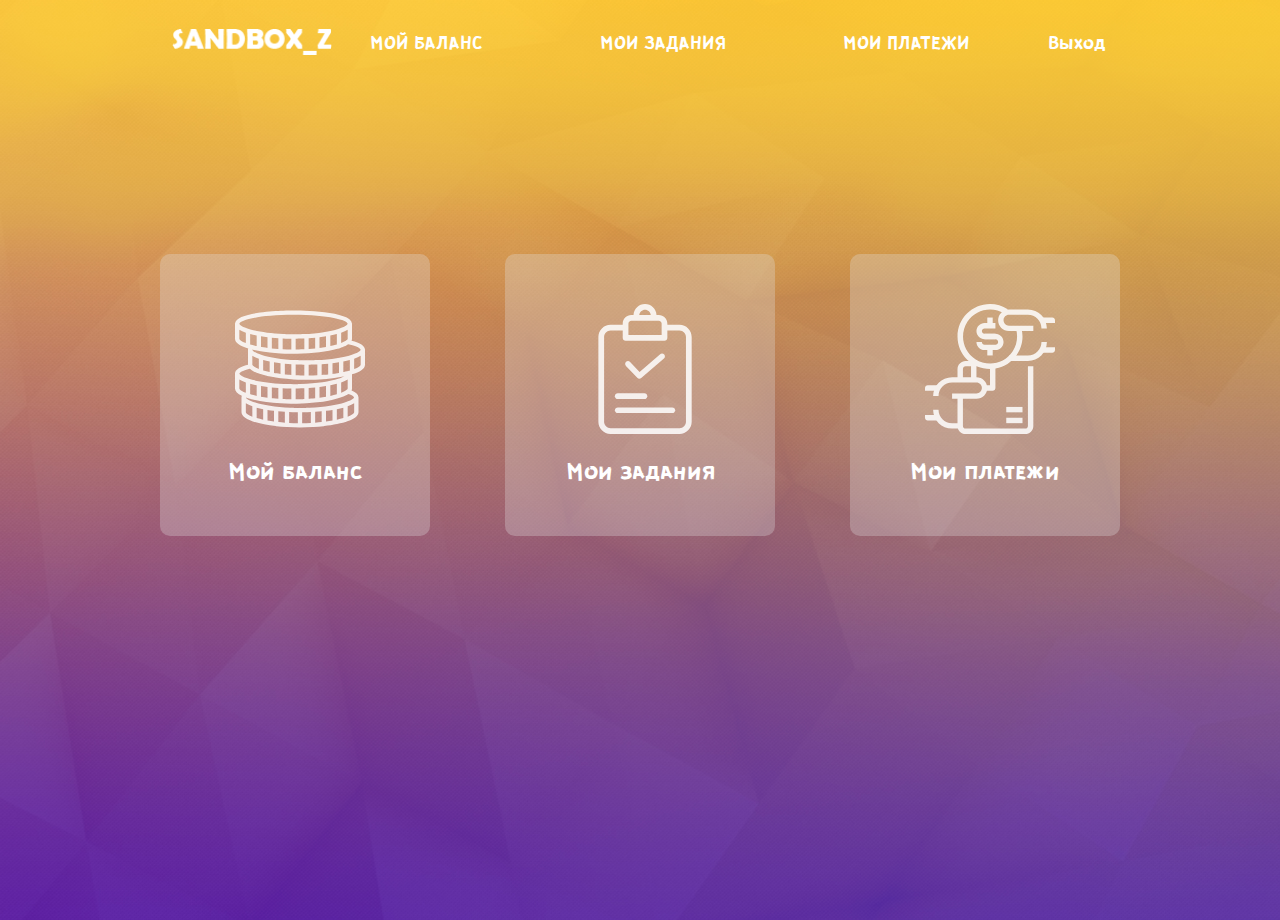
==== index.html @ 5f956e16 "added files" ====
<html lang="en">
<head>
	<meta charset="UTF-8">
	<meta name='viewport' content="width=device-width, initial-scale=1"> 
	<title>Sandbox-Z - Главная</title>
	<link href="https://fonts.googleapis.com/css?family=Roboto:400,500" rel="stylesheet">
	<link href="css/style.css" rel="stylesheet">
</head>
<body>


<section class="main-navigation">
	<div class="container">
		<img class="logo" src="img/logo.png">
			<ul class="site-navigation">
				<a href="account.html" class="site-navigation__link">
					<li class="balance-navigation__item">Мой баланс</li>
				</a>
				<a href="tasks.html" class="site-navigation__link">
					<li class="task-navigation__item">Мои задания</li>
				</a>
				<a href="payments.html" class="site-navigation__link">
					<li class="transactions-navigation__item">Мои платежи</li>
				</a>
			</ul>
			<ul class="user-navigation">
				<a href="#" class="user-navigation__link">                        
					<li class="logout-navigation__item">Выход</li>
				</a>
			</ul>
	</div>
</section>

<section class="main-menu">
	<h2 class="visually-hidden">Главное меню</h2>
	<ul class="main-menu__list">
		<div class="container">
			<a href="account.html" class="main-menu__link">
				<li class="main-menu__items main-menu__balance">Мой баланс</li>
			</a>
			<a href="tasks.html.html" class="main-menu__link">
				<li class="main-menu__items main-menu__tasks">Мои задания</li>
			</a>
			<a href="payments.html" class="main-menu__link">
				<li class="main-menu__items main-menu__transaction">Мои платежи</li>
			</a>
		</div>
	</ul>
</section>
	
</body>
</html>
---- css/style.css ----
body {
  margin: 0;
  padding: 0;

  font-family: 'Roboto', Arial, sans-serif;
  font-size: 14px;
  line-height: auto;
  font-weight: 500;
  color: #280a37;
  text-transform: none;

  background: linear-gradient(to bottom, #fbd725, #4d1fad);
  background-repeat: no-repeat;
  background-size: cover;
}

@font-face {
    font-family: 'Guerilla';
    src: url('../fonts/Guerrillanormal.woff2') format('woff2'), url('../fonts/Guerrillanormal.woff') format('woff'), url('../fonts/Guerrillanormal.ttf') format('truetype');
    font-weight: 400;
    font-style: normal;
}


.visually-hidden {
  position: absolute !important;
  clip: rect(1px 1px 1px 1px); /* IE6, IE7 */
  clip: rect(1px, 1px, 1px, 1px);
  padding:0 !important;
  border:0 !important;
  height: 1px !important; 
  width: 1px !important; 
  overflow: hidden;
}

a {
  text-decoration: none;
}

ul {
  list-style: none
}

.container {
	max-width: 420px;
  	margin: 0 auto;
  	padding: 0 30px;
}

.logo {
	display: block;
	position: absolute;
	top:10px;
	margin-left: 30%;
	width:110px;
	}

.main-navigation .container{
	display: flex;
	flex-direction: row;
	justify-content: space-between;
	align-items: center;

	margin-bottom: 10px; 
	margin-top: 30px;
}

.site-navigation {
	display: flex;
	flex-direction: row;
	justify-content: space-between;
	align-items: center;
	padding: 0;
	min-width: 220px;
}

.site-navigation__link {
	font-size: 9px;
	text-transform: uppercase;
	color: #fff;

	padding: 0 auto;
}

.site-navigation__icon {
	
	margin-bottom: 20px;
}



.site-navigation__link:hover,
.site-navigation__link:active,
.user-navigation__link:hover,
.user-navigation__link:active {
	text-transform: uppercase;
	color: #6a1893;
}

.balance-navigation__item::before{
	position: relative;
    content: '';

    display: block;
    background-image: url(../img/coins-icon.svg);
    background-size: contain;
    background-repeat: no-repeat;
    display: block;
  	height: 40px;
   	width: 40px;
    top: 0;
    right: -5px;

    margin-bottom: 13px;
}

.task-navigation__item::before{
	position: relative;
    content: '';

    display: block;
    background-image: url(../img/tasks-icon.svg);
    background-size: contain;
    background-repeat: no-repeat;
    display: block;
  	height: 40px;
   	width: 40px;
    top: 0;
    right: -12px;

    margin-bottom: 13px;
	
}

.transactions-navigation__item::before{
	position: relative;
    content: '';

    display: block;
    background-image: url(../img/transactions-icon.svg);
    background-size: contain;
    background-repeat: no-repeat;
    display: block;
  	height: 40px;
   	width: 40px;
    top: 0;
    right: -12px;

    margin-bottom: 13px;
	
}

.user-navigation {
	display: flex;
	align-items: center;
	margin:0;
	width: 25px;
}

.user-navigation__link {
	font-size: 8px;
	color: #fff;
}

.logout-navigation__item {
	font-size: 0px;
}

.logout-navigation__item:before{
	position: relative;
    content: '';

    display: block;
    background-image: url(../img/logout-icon.svg);
    background-repeat: no-repeat;
    background-size: contain;
    display: block;
  	height: 20px;
   	width: 20px;
    top: 0;
    right: -5px;

    margin-bottom: 13px;
	
}

.task-1 .container {
	background-color: rgba(225, 225, 225, 0.6);

	padding: 40px 0px;

	margin-bottom: 40px;
}

.task-1__description {
	margin-bottom: 35px;

	text-align: center;
	font-weight: 500;

	padding: 0px 40px;
} 

.coin {
	display: block;
	margin: 0 auto;
	width: 44.41%;
	height: 44.51%; 
}

.button {
	font: inherit;

	color: #280a37;
	text-transform: uppercase;
	text-align: center;
	font-weight: 500;
	font-family: 'Guerilla';

	background-color: rgba(255, 227, 39, 0.85);
	border-radius: 35px;

	display: block;
	
	margin: 0 auto;
	padding: 10px 30px;
	margin-bottom: 40px;

	width: 200px;
}

.button:hover,
.button:active {
	color:#731178;
	background-color: rgba(255, 227, 39, 1);
}

.site-navigation__icon,
.user-navigation__icon {
	max-width: 50px;
	max-height: 50px;
}

.payments {
	display: flex;
	flex-direction: column;
}

.payments__title {
	font-family: 'Guerilla', Arial, sans-serif;
	font-size: 18px;
	color: #642887;
	font-weight: 500;

	margin: 0 auto;

	margin-bottom: 20px;
}

.payments__list {
	display: flex;
	flex-direction: column;
	justify-content: center;
	font-family: 'Roboto', Arial, sans-serif;
	font-size: 16px;
	color:#401c65;

	padding: 0;
}

.payments__item {
	background-color: rgba(253, 252, 254, 0.8);
	border-radius: 15px;

	padding: 20px 25px;
	margin: 0;
	margin-bottom: 20px;

	width: 220px;

	max-height: 20px;
}

.payments__item-phone:after {
	position: relative;
    content: '';

    display: block;
    background-image: url(../img/phone-icon.svg);
    background-size: contain;
    background-repeat: no-repeat;
    display: block;
  	height: 25px;
   	width: 25px;
    bottom: 23px;
    left: 195px;

    margin-bottom: 13px;

    padding: 0;
}

.payments__item-food:after {
	position: relative;
    content: '';

    display: block;
    background-image: url(../img/food-icon.svg);
    background-size: contain;
    background-repeat: no-repeat;
    display: block;
  	height: 25px;
   	width: 25px;
    bottom: 23px;
    left: 195px;

    margin-bottom: 13px;

    padding: 0;
}

.payments__item-internet:after {
	position: relative;
    content: '';

    display: block;
    background-image: url(../img/internet-icon.svg);
    background-size: contain;
    background-repeat: no-repeat;
    display: block;
  	height: 25px;
   	width: 25px;
    bottom: 23px;
    left: 195px;

    margin-bottom: 13px;

    padding: 0;
}

.payments__item-house:after {
	position: relative;
    content: '';

    display: block;
    background-image: url(../img/house-icon.svg);
    background-size: contain;
    background-repeat: no-repeat;
    display: block;
  	height: 25px;
   	width: 25px;
    bottom: 23px;
    left: 195px;

    margin-bottom: 13px;

    padding: 0;
}

.payments__item-games:after {
	position: relative;
    content: '';

    display: block;
    background-image: url(../img/games-icon.svg);
    background-size: contain;
    background-repeat: no-repeat;
    display: block;
  	height: 25px;
   	width: 25px;
    bottom: 23px;
    left: 195px;

    margin-bottom: 13px;

    padding: 0;
}

.payments__item-payment:after {
	position: relative;
    content: '';

    display: block;
    background-image: url(../img/payment-icon.svg);
    background-size: contain;
    background-repeat: no-repeat;
    display: block;
  	height: 25px;
   	width: 25px;
    bottom: 23px;
    left: 195px;

    margin-bottom: 13px;

    padding: 0;
}

.tasks .container {
	display: flex;
	justify-content: center;
	align-items: center;
}

.tasks__title {
		display: none;
	}

.tasks-list {
	display: flex;
	flex-direction: column;
	justify-content: center;

	padding: 0;
}

.tasks__links {
	font-size: 16px;
	font-family: 'Guerilla', Arial, sans-serif;
	color:#411d6d;

	padding: 20px 86px;
	margin-bottom: 20px;

	background-color: rgba(225, 225, 225, 1);
	border-radius: 15px;
	max-height: 20px;
}

.tasks__links:after {
	position: relative;
    content: '';

    display: block;
    background-image: url(../img/arrow.png);
    background-size: contain;
    background-repeat: no-repeat;
    display: block;
  	height: 20px;
   	width: 20px;
    bottom: 20px;
    left: 120px;

    margin-bottom: 13px;

    padding: 0;
}

.tasks__links:first-child:after {
	position: relative;
    content: '';

    display: block;
    background-image: url(../img/done-icon.svg);
    background-size: contain;
    background-repeat: no-repeat;
    display: block;
  	height: 20px;
   	width: 20px;
    bottom: 20px;
    left: 120px;

    margin-bottom: 13px;
    padding: 0;
}

.tasks__links:hover,
.tasks__links:active {
	color: #fff;
	background-color: rgba(112, 39, 169, 0.6);
}

.account .container {
	display: flex;
	flex-direction: column;
	justify-content: center;
	align-items: center;

	font-family: 'Guerilla', Arial, sans-serif;
	color: #541668;
}

.account__title {
	font-size: 21px;
	color:#70128e;

	margin-bottom: 25px;
}

.account__list {
	padding: 0;
}

.account__state{
	background-color: rgba(245, 234, 255, 0.6);
	padding:30px 35px;
	border-radius: 10px;

	font-family: 'Guerilla', Arial, sans-serif;
	text-align: center;

	margin-bottom: 35px;
}

.state__amount {
	font-size: 76px;
}

.state__item {
	font-size: 16px;
}

.other-state__title {
	font-size: 14px;
	color: #613c6d;
	font-weight: 400;
	text-align: center;
	margin-bottom: 15px;
}

.other-state__item {
	background-color: rgba(245, 234, 255, 0.6);
	width: 130px;
	height: 100px;
	margin: 0 auto;
	border-radius: 10px;
}

.other-state__item::before {
	position: relative;
    content: '';

    display: block;
    background-image: url(../img/locked-icon.svg);
    background-size: contain;
    background-repeat: no-repeat;
    display: block;
  	height: 63px;
   	width: 50px;
    top:20px;
    left:40px;
    padding: 0;
}

.mobile {
	font-family: 'Guerilla', Arial, sans-serif;
	font-weight: 400;
}

.mobile__title {
	font-size: 20px;
	color: #5f268b;

	text-align: center;
	margin:35px 0;
}
 
.mobile__list .container {
	display: flex;
	flex-direction: row;
	justify-content: space-between;
	flex-wrap: wrap;
}

.mobile__list {
	padding: 0;
	margin: 0;

	width: 320px;
	margin: 0 auto;
}

.mobile__item {
	font-size: 20px;
	color: #fff;
	text-align: center;

	margin-bottom: 28px;

	width: 112px;

	box-sizing: border-box;
}

.mobile__item--velcom::after {
	position: relative;
    content: '';

    display: block;
    background-image: url(../img/velcom.png);
    background-size: contain;
    background-repeat: no-repeat;
    opacity: 0.75;
    display: block;
  	height: 110px;
   	width: 110px;
    top: 12px;
    padding: 0;
}

.mobile__item--mts::after {
	position: relative;
    content: '';

    display: block;
    background-image: url(../img/mts.png);
    background-size: contain;
    background-repeat: no-repeat;
    opacity: 0.75;
    display: block;
  	height: 110px;
   	width: 110px;
    top: 12px;
    padding: 0;
}

.mobile__item--life::after {
	position: relative;
    content: '';

    display: block;
    background-image: url(../img/life.png);
    background-size: contain;
    background-repeat: no-repeat;
    opacity: 0.75;
    display: block;
  	height: 110px;
   	width: 110px;
    top: 12px;
    padding: 0;
}

.mobile__item--beltelecom::after {
	position: relative;
    content: '';

    display: block;
    background-image: url(../img/beltelecom.png);
    background-size: contain;
    background-repeat: no-repeat;
    opacity: 0.75;
    display: block;
  	height: 110px;
   	width: 110px;
    top: 12px;
    padding: 0;
}

.mobile-data__form{
	display: flex;
	flex-direction: column;
	justify-content: center;
	align-items: center;
}

.mobile-data__money-amount {
	display: flex;
	flex-direction: row;
	align-items: center;
	justify-content: center;
}

.mobile-data__main-title {
	text-align: center;
	font-size: 16px;
	color: #401c65;
	font-family: 'Guerilla', Arial, sans-serif;
	margin: 25px auto;
}

.mobile-data__form-cell {
	display: flex;
	flex-direction: column;
	align-items: center;
}

.money-amount__cell {
	display: flex;
	flex-direction: row;
}

.mobile-data__title {
	font-size: 12px;
	color: #fff;
	font-family: 'Guerilla', Arial, sans-serif;

	margin-bottom: 10px;
}

.mobile-data__field {
	font-size: 12px;
	color: #3b1d64;
	text-align: center;

	padding: 13px 20px;	
	width: 160px;

	border-radius: 10px;
	border: none;

	background-color: rgba(225, 225, 225, 0.85);
}

.mobile-data__field:hover,
.mobile-data__field:active {
	background-color: rgba(225, 225, 225, 1);
	outline: solid #e6ca49;
}

.mobile-data__field-phone {
	width: 210px;
}

.money-amount__field {
	width: 50px;
}

.money-amount__title {
	margin:10px 10px;
}

.mobile-data__button {
	width: 210px;
	border:none;

	font-size: 13px;

	margin-bottom: 30px;
	margin-top: 30px;
}

.main-menu .container {
	display: flex;
	flex-direction: column;
	align-items: center;
}

.main-menu__list {
	padding: 0;
	margin: 35px auto;
}

.main-menu__items {
	background-color: rgba(225, 225, 225, 0.3);
	border-radius: 10px;
	padding: 20px;

	width: 120px;

	font-size: 18px;
	font-family: 'Guerilla', Arial, sans-serif;
	color: #fff;
	text-align: center;

	margin-bottom: 35px;
}

.main-menu__items:hover,
.main-menu__items:active {
	background-color: rgba(225, 225, 225, 0.6);
}

.main-menu__balance::before {
	position: relative;
    content: '';

    display: block;
    background-image: url(../img/coins-icon.svg);
    background-size: contain;
    background-repeat: no-repeat;
    opacity: 0.85;
    display: block;
  	height: 72px;
   	width: 86px;
    left: 25px;
    padding: 0;
    margin-bottom: 10px;
}

.main-menu__tasks::before {
	position: relative;
    content: '';

    display: block;
    background-image: url(../img/tasks-icon.svg);
    background-size: contain;
    background-repeat: no-repeat;
    opacity: 0.85;
    display: block;
  	height: 72px;
   	width: 86px;
    left: 25px;
    padding: 0;
    margin-bottom: 10px;
}

.main-menu__transaction::before {
	position: relative;
    content: '';

    display: block;
    background-image: url(../img/transactions-icon.svg);
    background-size: contain;
    background-repeat: no-repeat;
    opacity: 0.85;
    display: block;
  	height: 72px;
   	width: 86px;
    left: 25px;
    padding: 0;
    margin-bottom: 10px;
}

@media all and (min-width:420px) {
	body {
		font-size: 18px;
	}

	.container {
		max-width: 768px;
		padding: 0 20px;
	}

	.main-navigation .container {
		display: flex;
		justify-content: space-around;
		margin-bottom: 20px;
		margin-top: 40px;
	}

	.logo {
		display: block;
		position: absolute;
		top:15px;
		margin:0 auto;
		width: 150px;
	}

	.site-navigation {
		width: 470px;
	}

	.site-navigation__link {
		font-size: 12px;
	}

	.balance-navigation__item::before,
	.task-navigation__item::before,
	.transactions-navigation__item::before {
		height: 60px;
	   	width: 60px;
	    top: 0;
	    right: -15px;

	    margin-bottom: 20px;
	}

	.user-navigation {
		width:35px;
	}

	.logout-navigation__item:before {
		height: 30px;
	   	width: 30px;
	}

	.task-1__description {
		max-width: 350px;
		margin: 0 auto;
		margin-bottom: 30px;
	}

	.task-1 .container {
		padding: 40px;
		margin-bottom: 40px;
	}

	.button {
		margin: 0 auto;
		padding: 18px 40px;
		margin-bottom: 40px;

		width: 250px;
	}

	.payments {
		display: flex;
		flex-direction: column;
	}

	.payments__title {
		font-size: 25px;
	}

	.payments__list {
		font-size: 18px;
	}

	.payments__item {
		padding: 20px 25px;
		margin: 0;
		margin-bottom: 25px;

		width: 260px;
	}

	.payments__item-phone:after {
	    left: 230px;
	}

	.payments__item-food:after {
	    left: 230px;
	}

	.payments__item-internet:after {
	    left: 230px;
	}

	.payments__item-house:after {
	    left: 230px;
	}

	.payments__item-games:after {
	    left: 230px;
	}

	.payments__item-payment:after {
	    bottom: 23px;
	    left: 230px;
	}

	.tasks__title {
		display: none;
	}

	.tasks__links {
		font-size: 18px;
		
		padding: 20px 130px;
		margin-bottom:  30px;
	}

	.tasks__links:after {
	  	height: 25px;
	   	width: 25px;
	    bottom: 25px;
	    left: 160px;
	}

	.tasks__links:first-child:after {
		height: 25px;
	   	width: 25px;
	    bottom: 25px;
	    left: 160px;
	}

	.account__title {
		font-size: 38px;

		margin-bottom: 25px;
		margin-top: 0;
	}

	.account__state{
		padding:50px 50px;
		margin-bottom: 45px;
	}

	.state__amount {
		font-size: 136px;
	}

	.state__item {
		font-size: 29px;
	}

	.other-state__title {
		font-size: 18px;
	}

	.account__other-state {
		display: flex;
		flex-direction: row;
		justify-content: space-between;
		font-size: 15px;
	}

	.other-state__item {
		width: 160px;
		height: 105px;
	}

	.other-state__item::before {
	  	height: 63px;
	   	width: 50px;
	    top:25px;
	    left:55px;
	}


	.mobile__title {
		font-size: 27px;
		margin:50px 0;
	}

	.mobile__list {
		width: 420px;
	}

	.mobile__item {
		margin-bottom: 40px;
		width: 160px;
	}

	.mobile__item--velcom::after {
	  	height: 150px;
	   	width: 150px;
	}

	.mobile__item--mts::after {
	  	height: 150px;
	   	width: 150px;
	    top: 15px;
	}

	.mobile__item--life::after {
	  	height: 150px;
	   	width: 150px;
	    top: 15px;
	}

	.mobile__item--beltelecom::after {
	    height: 150px;
	   	width: 150px;
	    top: 15px;
	}

	.mobile-data__main-title {
		font-size: 20px;
	
		margin: 35px auto;
	}

	.mobile-data__title {
		font-size: 18px;
		margin-bottom: 15px;
	}

	.mobile-data__field {
		font-size: 18px;
		
		padding: 15px 25px;	
		width: 230px;
	}

	.mobile-data__field-phone {
		width: 300px;
	}

	.money-amount__field {
		width: 60px;
	}

	.money-amount__title {
		margin:20px 20px;
	}

	.mobile-data__button {
		width: 300px;
	
		font-size: 18px;

		margin-bottom: 40px;
		margin-top: 40px;
	}


	.main-menu__list {
		padding: 0;
		margin: 50px auto;
	}

	.main-menu__items {
		padding: 30px;
		width: 170px;
		font-size: 24px;
		margin-bottom: 50px;
	}

	.main-menu__balance::before {
	    display: block;
	  	height: 120px;
	   	width: 110px;
	    left: 35px;	
	    margin-bottom: 15px;
	}

	.main-menu__tasks::before {
		display: block;
	  	height: 120px;
	   	width: 110px;
	    left: 35px;	
	    margin-bottom: 15px;
	}

	.main-menu__transaction::before {
		display: block;
	  	height: 120px;
	   	width: 110px;
	    left: 35px;	
	    margin-bottom: 15px;
	}
}

@media all and (min-width:769px) {
	body {
		margin:0;
		padding: 0;
		font-size: 18px;
		background-image: url(../img/background-main_1.jpg);
	    background-repeat: no-repeat;
	    background-size: cover;
		height: 100%;
		font-family: 'Guerilla', Arial, sans-serif;
	}

	.container {
		max-width: 768px;
	}

	.logo {
		display: flex;
		position: static;
		margin: 0;
		width: 100px;
		margin-top: 0;
	}

	.main-navigation .container{
		margin-top: 25px;
		margin-bottom: 60px; 
	}

	.site-navigation {
		margin: 0;
		width: 420px;
	}

	.user-navigation {
		margin:0;
		width: 60px;
	}

	.balance-navigation__item::before{
	    display: none; 
	}

	.task-navigation__item::before{
	    display: none;
	}

	.transactions-navigation__item::before{
		display: none
	}

	.logout-navigation__item:before{
	    display: none;
	}

	.logout-navigation__item {
		font-size: 14px;
	}

	.task-1 .container {
		display: flex;
		justify-content: space-around;

		padding: 40px;
		margin-bottom: 60px;

		background-color: transparent;

		max-width: 768px;
	}

	.task-1__description {
		margin-bottom: 35px;

		text-align: center;
		font-weight: 500;

		padding: 70px 60px;

		max-width: 280px;

		background-image: url(../img/task_description.png);	
		background-repeat: no-repeat;
		background-size: contain;
	} 

	.coin {
		display: block;
		margin: 0 auto;
		width: 280px;
		margin-top: 120px;
		margin-left: 50px;
	}


	.button {
		display: block;

		margin-left: 70px;
		margin-top: -170px;
		padding: 15px 30px;

		width: 300px;
	}

	.button:hover,
	.button:active {
		color:#731178;
		background-color: rgba(255, 227, 39, 1);
	}

	.site-navigation__icon,
	.user-navigation__icon {
		max-width: 50px;
		max-height: 50px;
	}

	.payments__title {
		font-size: 24px;

		margin: 0 auto;
		margin-bottom: 60px;
	}

	.payments__list {
		display: flex;
		flex-direction: row;

		font-size: 18px;
	}

	.payments__item {
		margin: 0 35px;
		margin-bottom: 25px;

		width: 260px;
	}

	.tasks .container {
	display: flex;
	justify-content: center;
	align-items: center;
	}

	.tasks__title {
		display: block;
		font-size: 35px;
		font-family: 'Guerilla', Arial, sans-serif;
		color:#411d6d;

		width: 250px;

		margin: 60px auto;
	}

	.tasks-list {
		display: flex;
		flex-direction: row;
		flex-wrap: wrap;
		justify-content: space-between;
	}

	.tasks__links {
		font-size: 20px;

		padding: 22px 130px;
		margin-bottom: 35px;
		max-height: 25px;
	}

	.tasks__links:after {
	  	height: 23px;
	   	width: 23px;
	    bottom: 23px;
	    left: 170px;
	}

	.tasks__links:first-child:after {
		height: 23px;
	   	width: 23px;
	    bottom: 23px;
	    left: 170px;
	}

	.account__title {
		font-size: 25px;
	}

	.account__state{
		padding:36px 45px;
		width: 170px;
		margin: 0 auto;
		margin-bottom: 50px;
	}

	.account__other-state {
		width:550px;
	}

	.state__amount {
		font-size: 88px;
	}

	.state__item {
		font-size: 18px;
	}

	.other-state__title {
		font-size: 16px;
	}

	.other-state__item {
		width: 165px;
		height: 115px;
	}

	.other-state__item::before {
	  	height: 71px;
	   	width: 56px;
	    top:25px;
	    left:54px;
	}

	.mobile__title {
		font-size: 25px;
		margin:100px 0;
	}

	.mobile__list {
		width: 740px;
	}

	.mobile__item {
		width: 140px;
	}

	.mobile__item--velcom::after {
	  	height: 130px;
	   	width: 130px;
	    top: 20px;
	}

	.mobile__item--mts::after {
	  	height: 130px;
	   	width: 130px;
	    top: 20px;
	}

	.mobile__item--life::after {
	  	height: 130px;
	   	width: 130px;
	    top: 20px;
	}

	.mobile__item--beltelecom::after {
	    height: 130px;
	   	width: 130px;
	    top: 20px;
	}

	.mobile-data__fullname {
		display: flex;
		flex-direction: row;
		justify-content: space-around;
	}

	.mobile-data__field {
		width:200px;
		margin-left: 15px;
		margin-right: 15px;
	}

	.mobile-data__main-title {
		font-size: 23px;
	}

	.mobile-data__title {
		font-size: 17px;
		margin-bottom: 15px;
	}

	.mobile-data__field-phone {
		width: 330px;
	}

	.money-amount__field {
		width: 60px;
	}

	.mobile-data__button {
		font-size: 16px;
		width: 260px;
		margin-bottom: 30px;
		margin-top: 50px;
		margin-left: 430px;
	}

	.main-menu .container {
		flex-direction: row;
		justify-content: space-between;
	}

	.main-menu__list {
		margin: 150px auto;
	}

	.main-menu__items {
		width: 130px;
		font-size: 20px;
	}

	.main-menu__balance::before {
	  	height: 80px;
	   	width: 80px;
	    left: 25px;	
	    margin-bottom: 20px;
	}

	.main-menu__tasks::before {
	  	height: 80px;
	   	width: 80px;
	    left: 25px;	
	    margin-bottom: 20px;
	}

	.main-menu__transaction::before {
	  	height: 80px;
	   	width: 80px;
	    left: 25px;	
	    margin-bottom: 20px;
	}
}

@media all and (min-width:1024px) {
	body {
	  font-size: 28px;
	  height: 100%;
	}

	.container {
		max-width: 960px;
		padding: 0 20px;
	  	margin: 0 auto;
	}

	.logo {
		margin: 0;
		width: 160px;
	}

	.main-navigation .container{
		margin-top: 20px;
		margin-bottom: 40px; 
	}

	.site-navigation {
		width: 630px;
	}

	.site-navigation__link {
		font-size: 20px;
		color: rgba(255, 255, 255, 1);
		padding: 10px 15px;
	}

	.logout-navigation__item {
		font-size: 20px;
	}

	.task-1 .container {
		padding: 40px;
		margin-bottom: 40px;
	}

	.task-1__description {
		margin-bottom: 22px;
		min-width: 350px;
		padding: 80px 70px;

		font-size: 22px;
	} 

	.coin {
		display: block;
		margin: 0 auto;
		width: 350px;
		margin-top: 110px;
		margin-left: 40px;
	}

	.button {
		display: block;

		margin-left: 40px;
		margin-top: -140px;
		padding: 15px 40px;
		font-size: 25px;

		width: 360px;
	}

	.payments__title {
		font-size: 30px;

		margin-top: 50px;
		margin-bottom: 50px;
	}

	.payments__list {
		font-size: 23px;
	}

	.payments__item {
		margin: 0 45px;
		margin-bottom: 45px;

		padding: 28px 50px;

		width: 330px;
		max-height: 30px;
	}

	.payments__item-phone:after {
		width: 40px;
		height: 40px;

		bottom: 33px;
	    left: 290px;
	}

	.payments__item-food:after {
		width: 40px;
		height: 40px;

		bottom: 33px;
	    left: 290px;
	}

	.payments__item-internet:after {
		width: 40px;
		height: 40px;

		bottom: 33px;
	    left: 290px;
	}

	.payments__item-house:after {
		width: 40px;
		height: 40px;

		bottom: 33px;
	    left: 290px;
	}

	.payments__item-games:after {
		width: 40px;
		height: 40px;

		bottom: 33px;
	    left: 290px;
	}

	.payments__item-payment:after {
	    width: 40px;
		height: 40px;

		bottom: 33px;
	    left: 290px;
	}

	.tasks__title {
		font-size: 45px;
		width: 300px;

		margin: 80px auto;
	}

	.tasks__links {
		font-size: 27px;

		padding: 30px 160px;
		margin-bottom: 45px;
		max-height: 28px;
	}

	.tasks__links:after {
	  	height: 25px;
	   	width: 25px;
	    bottom: 28px;
	    left: 210px;
	}

	.tasks__links:first-child:after {
		height: 25px;
	   	width: 23px;
	    bottom: 28px;
	    left: 210px;
	}

	.account__title {
		font-size: 33px;
		margin-bottom: 30px;
	}

	.account__state{
		padding:55px 53px;
		width: 230px;
		margin-bottom: 68px;
	}

	.account__other-state {
		width:740px;
	}

	.state__amount {
		font-size: 120px;
	}

	.state__item {
		font-size: 25px;
	}

	.other-state__title {
		font-size: 21px;
	}

	.other-state__item {
		width: 220px;
		height: 150px;
	}

	.other-state__item::before {
	  	height: 99px;
	   	width: 79px;
	    top:35px;
	    left:60px;
	}

	.mobile__title {
		font-size: 30px;
		margin:120px 0;
	}

	.mobile__list {
		width: 900px;
	}

	.mobile__item {
		width: 160px;
		font-size: 27px;
	}

	.mobile__item--velcom::after {
	  	height: 160px;
	   	width: 160px;
	    top: 30px;
	}

	.mobile__item--mts::after {
	    height: 160px;
	   	width: 160px;
	    top: 30px;
	}

	.mobile__item--life::after {
	  	height: 160px;
	   	width: 160px;
	    top: 30px;
	}

	.mobile__item--beltelecom::after {
	    height: 160px;
	   	width: 160px;
	    top: 30px;
	}

	.mobile-data__field {
		margin-left: 20px;
		margin-right: 20px;

		width: 260px;
	}

	.mobile-data__main-title {
		font-size: 27px;
		margin: 65px auto;
	}

	.mobile-data__title {
		font-size: 20px;
		margin-bottom: 15px;
	}

	.mobile-data__field-phone {
		width: 420px;
	}

	.money-amount__field {
		width: 80px;
	}

	.mobile-data__button {
		font-size: 16px;
		width: 320px;
		margin-bottom: 40px;
		margin-top: 70px;
		margin-left: 620px;
	}

	.main-menu__list {
		margin: 190px auto;
	}

	.main-menu__items {
		padding: 50px;
		width: 170px;
		font-size: 26px;
	}

	.main-menu__balance::before {
	  	height: 130px;
	   	width: 130px;
	    left: 25px;	
	    margin-bottom: 20px;
	}

	.main-menu__tasks::before {
	  	height: 130px;
	   	width: 130px;
	    left: 25px;	
	    margin-bottom: 20px;
	}

	.main-menu__transaction::before {
	  	height: 130px;
	   	width: 130px;
	    left: 25px;	
	    margin-bottom: 20px;
	}
}

@media all and (min-width:1366px) {
	body {
	  font-size: 24px;
	}

	.container {
		max-width: 1300px;
		padding: 0 20px;
	  	margin: 0 auto;
	}

	.logo {
		margin: 0;
		width: 200px;
	}

	.main-navigation .container{
		margin-top: 20px;
		margin-bottom: 60px; 
	}

	.site-navigation {
		width: 740px;
	}

	.site-navigation__link {
		font-size: 24px;
	}

	.logout-navigation__item {
		font-size: 20px;
		padding:0;
	}

	.task-1 .container {
		padding: 40px;
		margin-bottom: 20px;
	}

	.task-1__description {
		margin-bottom: 150px;
		min-width: 450px;
		padding: 120px 50px;
		font-size: 25px;
	} 

	.coin {
		width: 380px;
		margin-top: 150px;
		margin-left: 60px;
	}

	.button {
		display: block;

		font-size: 25px;

		margin-top: -130px;
		padding: 20px 70px;
		margin-left: 160px;

		width: 350px;
	}

	.payments__title {
		font-size: 42px;

		margin-top: 80px;
		margin-bottom: 80px;
	}

	.payments__list {
		font-size: 30px;
	}

	.payments__item {
		margin: 0 60px;
		margin-bottom: 55px;

		padding: 30px 55px;

		width: 430px;
		max-height: 40px;
	}

	.payments__item-phone:after {
		width: 45px;
		height: 45px;

		bottom: 40px;
	    left: 415px;
	}

	.payments__item-food:after {
		width: 45px;
		height: 45px;

		bottom: 40px;
	    left: 415px;
	}

	.payments__item-internet:after {
		width: 45px;
		height: 45px;

		bottom: 40px;
	    left: 415px;
	}

	.payments__item-house:after {
		width: 45px;
		height: 45px;

		bottom: 40px;
	    left: 415px;
	}

	.payments__item-games:after {
		width: 45px;
		height: 45px;

		bottom: 40px;
	    left: 415px;
	}

	.payments__item-payment:after {
	    width: 45px;
		height: 45px;

		bottom: 40px;
	    left: 415px;
	}

	.tasks__title {
		font-size: 55px;
		width: 380px;

		margin: 90px auto;
	}

	.tasks__links {
		font-size: 33px;

		padding: 32px 220px;
		margin-bottom: 50px;
		max-height: 33px;
	}

	.tasks__links:after {
	  	height: 27px;
	   	width: 27px;
	    bottom: 33px;
	    left: 230px;
	}

	.tasks__links:first-child:after {
		height: 27px;
	   	width: 27px;
	    bottom: 33px;
	    left: 230px;
	}

	.account__title {
		font-size: 40px;
		margin-bottom: 35px;
	}

	.account__state{
		padding:58px 55px;
		width: 240px;
		margin-bottom: 72px;
	}

	.account__other-state {
		width:760px;
	}

	.state__amount {
		font-size: 125px;
	}

	.state__item {
		font-size: 27px;
	}

	.other-state__title {
		font-size: 23px;
	}

	.other-state__item {
		width: 230px;
		height: 160px;
	}

	.other-state__item::before {
	  	height: 99px;
	   	width: 79px;
	    top:37px;
	    left:75px;
	}

	.mobile__title {
		font-size: 40px;
		margin:110px 0;
	}

	.mobile__list {
		width: 1000px;
	}

	.mobile__item {
		width: 180px;
		font-size: 35px;
	}

	.mobile__item--velcom::after {
	  	height: 180px;
	   	width: 180px;
	    top: 40px;
	}

	.mobile__item--mts::after {
	   height: 180px;
	   	width: 180px;
	    top: 40px;
	}

	.mobile__item--life::after {
	  	height: 180px;
	   	width: 180px;
	    top: 40px;
	}

	.mobile__item--beltelecom::after {
	   	height: 180px;
	   	width: 180px;
	    top: 40px;
	}

	.mobile-data__field {
		margin-left: 25px;
		margin-right: 25px;

		width: 300px;

		padding: 23px 40px;
		margin-bottom: 20px;
	}

	.mobile-data__main-title {
		font-size: 35px;
		margin: 60px auto;
	}

	.mobile-data__title {
		font-size: 25px;
		margin-bottom: 20px;
	}

	.mobile-data__field-phone {
		width: 540px;
	}

	.money-amount__field {
		width: 120px;
	}

	.mobile-data__button {
		font-size: 22px;
		width: 400px;
		margin-bottom: 50px;
		margin-top: 90px;
		margin-left: 820px;
	}

	.main-menu__list {
		margin: 190px auto;
	}

	.main-menu__items {
		padding: 70px;
		width: 220px;
		font-size: 32px;
	}

	.main-menu__balance::before {
	  	height: 130px;
	   	width: 130px;
	    left: 40px;	
	    margin-bottom: 20px;
	}

	.main-menu__tasks::before {
	  	height: 130px;
	   	width: 130px;
	    left: 40px;	
	    margin-bottom: 20px;
	}

	.main-menu__transaction::before {
	  	height: 130px;
	   	width: 130px;
	    left: 40px;	
	    margin-bottom: 20px;
	}

}
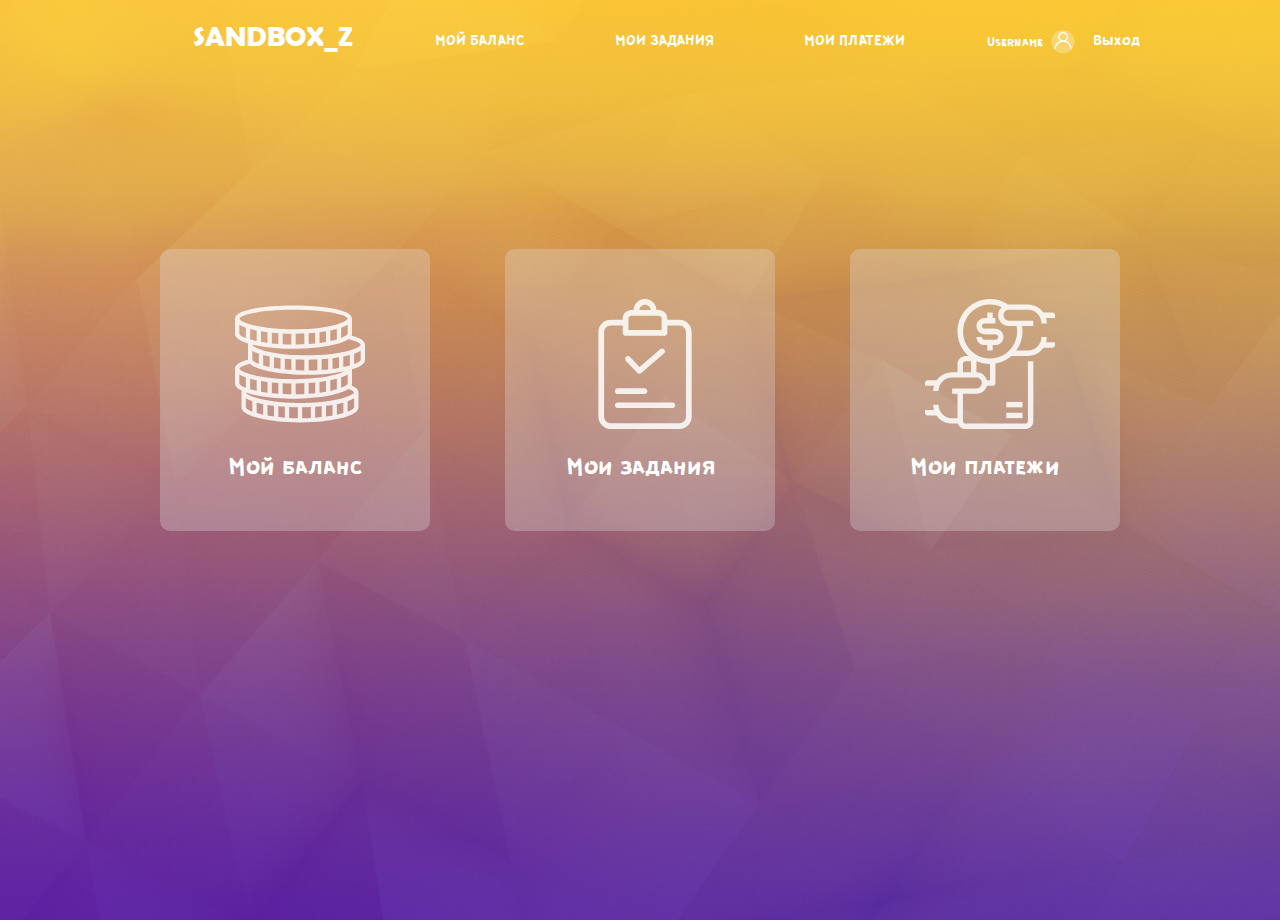
==== commit 280b855e: "Fix account" ====
--- a/index.html
+++ b/index.html
@@ -25,6 +25,9 @@
 			</ul>
 			<ul class="user-navigation">
 				<a href="#" class="user-navigation__link">                        
+					<li class="username-navigation__item">Username</li>
+				</a>
+				<a href="#" class="user-navigation__link">                        
 					<li class="logout-navigation__item">Выход</li>
 				</a>
 			</ul>
--- a/css/style.css
+++ b/css/style.css
@@ -71,11 +71,11 @@
 	justify-content: space-between;
 	align-items: center;
 	padding: 0;
-	min-width: 220px;
+	min-width: 200px;
 }
 
 .site-navigation__link {
-	font-size: 9px;
+	font-size: 8px;
 	text-transform: uppercase;
 	color: #fff;
 
@@ -83,11 +83,12 @@
 }
 
 .site-navigation__icon {
-	
 	margin-bottom: 20px;
 }
 
-
+.username-navigation__item {
+	font-size: 0px;
+}
 
 .site-navigation__link:hover,
 .site-navigation__link:active,
@@ -106,8 +107,8 @@
     background-size: contain;
     background-repeat: no-repeat;
     display: block;
-  	height: 40px;
-   	width: 40px;
+  	height: 30px;
+   	width: 30px;
     top: 0;
     right: -5px;
 
@@ -123,8 +124,8 @@
     background-size: contain;
     background-repeat: no-repeat;
     display: block;
-  	height: 40px;
-   	width: 40px;
+  	height: 30px;
+   	width: 30px;
     top: 0;
     right: -12px;
 
@@ -141,8 +142,8 @@
     background-size: contain;
     background-repeat: no-repeat;
     display: block;
-  	height: 40px;
-   	width: 40px;
+  	height: 30px;
+   	width: 30px;
     top: 0;
     right: -12px;
 
@@ -154,7 +155,8 @@
 	display: flex;
 	align-items: center;
 	margin:0;
-	width: 25px;
+	width: 40px;
+	padding: 0;
 }
 
 .user-navigation__link {
@@ -166,7 +168,7 @@
 	font-size: 0px;
 }
 
-.logout-navigation__item:before{
+.logout-navigation__item::after{
 	position: relative;
     content: '';
 
@@ -175,13 +177,30 @@
     background-repeat: no-repeat;
     background-size: contain;
     display: block;
-  	height: 20px;
-   	width: 20px;
-    top: 0;
-    right: -5px;
+  	height: 15px;
+   	width: 15px;
+    bottom: 0;
+    right: 0px;
 
     margin-bottom: 13px;
-	
+}
+
+.username-navigation__item::after {
+	position: relative;
+    content: '';
+
+    display: block;
+    background-image: url(../img/user-icon.png);
+    background-repeat: no-repeat;
+    background-size: contain;
+    display: block;
+  	height: 26px;
+   	width: 26px;
+    bottom: 0;
+    right: 0px;
+
+    margin-bottom: 13px;
+    margin-right: 10px;
 }
 
 .task-1 .container {
@@ -357,7 +376,7 @@
     padding: 0;
 }
 
-.payments__item-games:after {
+.payments__item-games::after {
 	position: relative;
     content: '';
 
@@ -376,7 +395,7 @@
     padding: 0;
 }
 
-.payments__item-payment:after {
+.payments__item-payment::after {
 	position: relative;
     content: '';
 
@@ -836,18 +855,19 @@
 	}
 
 	.site-navigation {
-		width: 470px;
+		width: 290px;
+		margin-right: 30px;
 	}
 
 	.site-navigation__link {
-		font-size: 12px;
+		font-size: 10px;
 	}
 
 	.balance-navigation__item::before,
 	.task-navigation__item::before,
 	.transactions-navigation__item::before {
-		height: 60px;
-	   	width: 60px;
+		height: 50px;
+	   	width: 50px;
 	    top: 0;
 	    right: -15px;
 
@@ -855,12 +875,21 @@
 	}
 
 	.user-navigation {
-		width:35px;
-	}
-
-	.logout-navigation__item:before {
-		height: 30px;
-	   	width: 30px;
+		width:100px;
+	}
+
+	.logout-navigation__item::after {
+		height: 25px;
+	   	width: 25px;
+	}
+
+	.username-navigation__item{
+		margin-right: 15px;
+	}
+
+	.username-navigation__item::after {
+		height: 35px;
+	   	width: 35px;
 	}
 
 	.task-1__description {
@@ -903,27 +932,27 @@
 		width: 260px;
 	}
 
-	.payments__item-phone:after {
+	.payments__item-phone::after {
 	    left: 230px;
 	}
 
-	.payments__item-food:after {
+	.payments__item-food::after {
 	    left: 230px;
 	}
 
-	.payments__item-internet:after {
+	.payments__item-internet::after {
 	    left: 230px;
 	}
 
-	.payments__item-house:after {
+	.payments__item-house::after {
 	    left: 230px;
 	}
 
-	.payments__item-games:after {
+	.payments__item-games::after {
 	    left: 230px;
 	}
 
-	.payments__item-payment:after {
+	.payments__item-payment::after {
 	    bottom: 23px;
 	    left: 230px;
 	}
@@ -939,14 +968,14 @@
 		margin-bottom:  30px;
 	}
 
-	.tasks__links:after {
+	.tasks__links::after {
 	  	height: 25px;
 	   	width: 25px;
 	    bottom: 25px;
 	    left: 160px;
 	}
 
-	.tasks__links:first-child:after {
+	.tasks__links:first-child::after {
 		height: 25px;
 	   	width: 25px;
 	    bottom: 25px;
@@ -1142,12 +1171,13 @@
 
 	.site-navigation {
 		margin: 0;
-		width: 420px;
+		width: 290px;
+		font-size: 12px;
 	}
 
 	.user-navigation {
 		margin:0;
-		width: 60px;
+		width: 80px;
 	}
 
 	.balance-navigation__item::before{
@@ -1162,12 +1192,25 @@
 		display: none
 	}
 
-	.logout-navigation__item:before{
+	.logout-navigation__item::after{
 	    display: none;
 	}
 
 	.logout-navigation__item {
-		font-size: 14px;
+		font-size: 12px;
+	}
+
+	.username-navigation__item {
+		font-size: 12px;
+		height: 12px;
+		margin-right: 40px;
+	}
+
+	.username-navigation__item::after {
+		height: 25px;
+		width: 25px;
+		bottom: 20px;
+		left:50px;
 	}
 
 	.task-1 .container {
@@ -1467,17 +1510,34 @@
 	}
 
 	.site-navigation {
-		width: 630px;
+		width: 500px;
 	}
 
 	.site-navigation__link {
-		font-size: 20px;
+		font-size: 16px;
 		color: rgba(255, 255, 255, 1);
 		padding: 10px 15px;
 	}
 
 	.logout-navigation__item {
-		font-size: 20px;
+		font-size: 16px;
+	}
+
+	.username-navigation__item {
+		font-size: 14px;
+		margin-right: 50px;
+		height: 14px;
+	}
+
+	.user-navigation {
+		width: 100px;
+	}
+
+	.username-navigation__item::after {
+		height: 30px;
+		width: 30px;
+		bottom: 24px;
+		left:60px;
 	}
 
 	.task-1 .container {
@@ -1774,12 +1834,30 @@
 	}
 
 	.site-navigation {
-		width: 740px;
+		width: 660px;
 	}
 
 	.site-navigation__link {
-		font-size: 24px;
-	}
+		font-size: 20px;
+	}
+
+	.username-navigation__item {
+		font-size: 16px;
+		margin-right: 60px;
+		height: 16px;
+	}
+
+	.user-navigation {
+		width: 150px;
+	}
+
+	.username-navigation__item::after {
+		height: 30px;
+		width: 30px;
+		bottom: 24px;
+		left: 75px;
+	}
+
 
 	.logout-navigation__item {
 		font-size: 20px;
